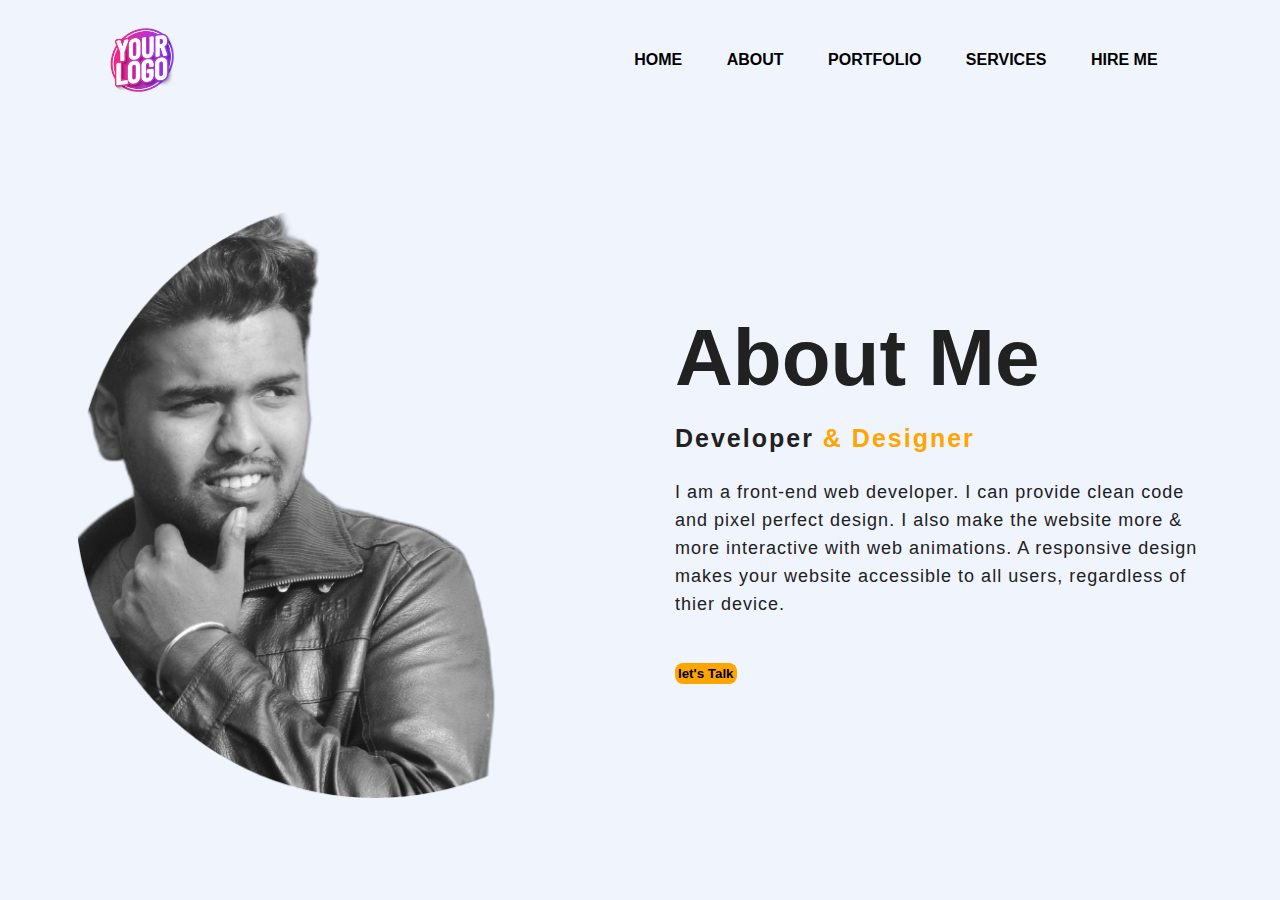
==== About.html @ a6809974 "Added index.html and about.html page" ====
<!DOCTYPE html>
<html lang="en">
<head>
    <meta charset="UTF-8">
    <meta name="viewport" content="width=device-width, initial-scale=1.0">
    <title>About me</title>
    <link rel="stylesheet" href="./styles.css">
</head>
<body>
    <div class="hero">
        <nav>
            <img src="images/logo.png" alt="logo png" class="logo">
            <ul>
                <li><a href="index.html">HOME</a></li>
                <li><a href="./About.html">ABOUT</a></li>
                <li><a href="./Portfolio.html">PORTFOLIO</a></li>
                <li><a href="./Services.html">SERVICES</a></li>
                <li><a href="./Hireme.html">HIRE ME</a></li>
            </ul>
        </nav>
        
        <section class="about">
           <div class="main">
              
              <img src="./images/boy8.png" alt="">
              <div class="about-text">
                <h1>About Me</h1>
                <h5>Developer <span>& Designer</span></h5>
                <p>I am a front-end web developer. 
                    I can provide clean code and pixel perfect design.
                    I also make the website more & more interactive with web animations.
                    A responsive design makes your website accessible to all users, regardless of thier device.</p>
                    <button type="button">let's Talk</button>
              </div>
           </div>
        </section>
       

        

    </div>
    
</body>
</html>
---- styles.css ----
/* Index page css starts here */

*{
    margin: 0;
    padding: 0;
    font-family: sans-serif;
    box-sizing: border-box;
}

/*  div = hero */

.hero{
    position: relative;
    width: 100%;
    height: 100vh;
    background: #eff4fd;
}

/* nav bar */

nav{
    display: flex;
    width: 84%;
    margin: auto;
    padding: 20px 0;
    align-items: center;
    justify-content: space-between;
}

nav img {
    height: 80px;
    width: 80px;
}

nav ul li {
    display: inline-block;
    list-style: none;
    margin: 10px 20px;
}

nav ul li a{
     text-decoration: none; 
     color: #000;
     font-weight: bold;
}

nav ul li a:hover{
    color: red;
}

.detail{
    margin-left: 8%;
    margin-top: 13%;
}

.detail h1{
    font-size: 50px;
    color: #212121;
    margin-bottom: 20px;
}

span{
    color: orange;
}

.detail p{
    color: #555;
    line-height: 22px;
}

.detail a{
    background: #212121;
    padding: 10px 18px;
    text-decoration: none;
    font-weight: bold;
    color: #fff;
    display: inline-block;
    margin: 30px 0;
    border-radius: 5px;
}

.images{
    width: 40%;
    height: 80%;
    position: absolute;
    bottom: 0;
    right: 100px;
}

.images img{
    height: 100%;
    position: absolute;
    left: 67%;
    bottom: 0;
    transform: translate(-55%);
    transition: bottom 1s, left 1s;

}

.images:hover .shape{
    bottom: 60px;
}

.images:hover .boy{
   left: 70%;
}

/* Index page css ends here */



/* About page css starts here */

.about{
    width: 100%;
    padding: 78px 0px;
    background-color: #eff4fd;
}

.about img{
    height: auto;
    width: 420px;
}

.about-text{
    width: 550px;

}

.main{
    width: 1130px;
    max-width: 95%;
    margin: 0 auto;
    display: flex;
    align-items: center;
    justify-content: space-around;
}

 .main img{
    height: 600px;
    width: 600px;
} 

.about-text h1{
    color: #212121;
    font-size: 80px;
    text-transform: capitalize;
    margin-bottom: 20px;
}

.about-text h5{
    color: #212121;
    font-size: 25px;
    text-transform: capitalize;
    margin-bottom: 25px;
    letter-spacing: 2px ;
}

.about-text p{
    color: #212121;
    letter-spacing: 1px;
    line-height: 28px;
    font-size: 18px;
    margin-bottom: 45px;
}

button{
    background: orange;
    color: black;
    text-decoration: none;
    border: 3px solid transparent;
    font-weight: bold;
    padding: 13px 30 px;
    border-radius: 8px;
    transition: .4s;
}

button:hover{
    background: transparent;
    border: 7px solid orange;
    cursor: pointer;
}

/* About page css ends here */

/* Portfolio page css starts here */


/* Portfolio page css ends here */
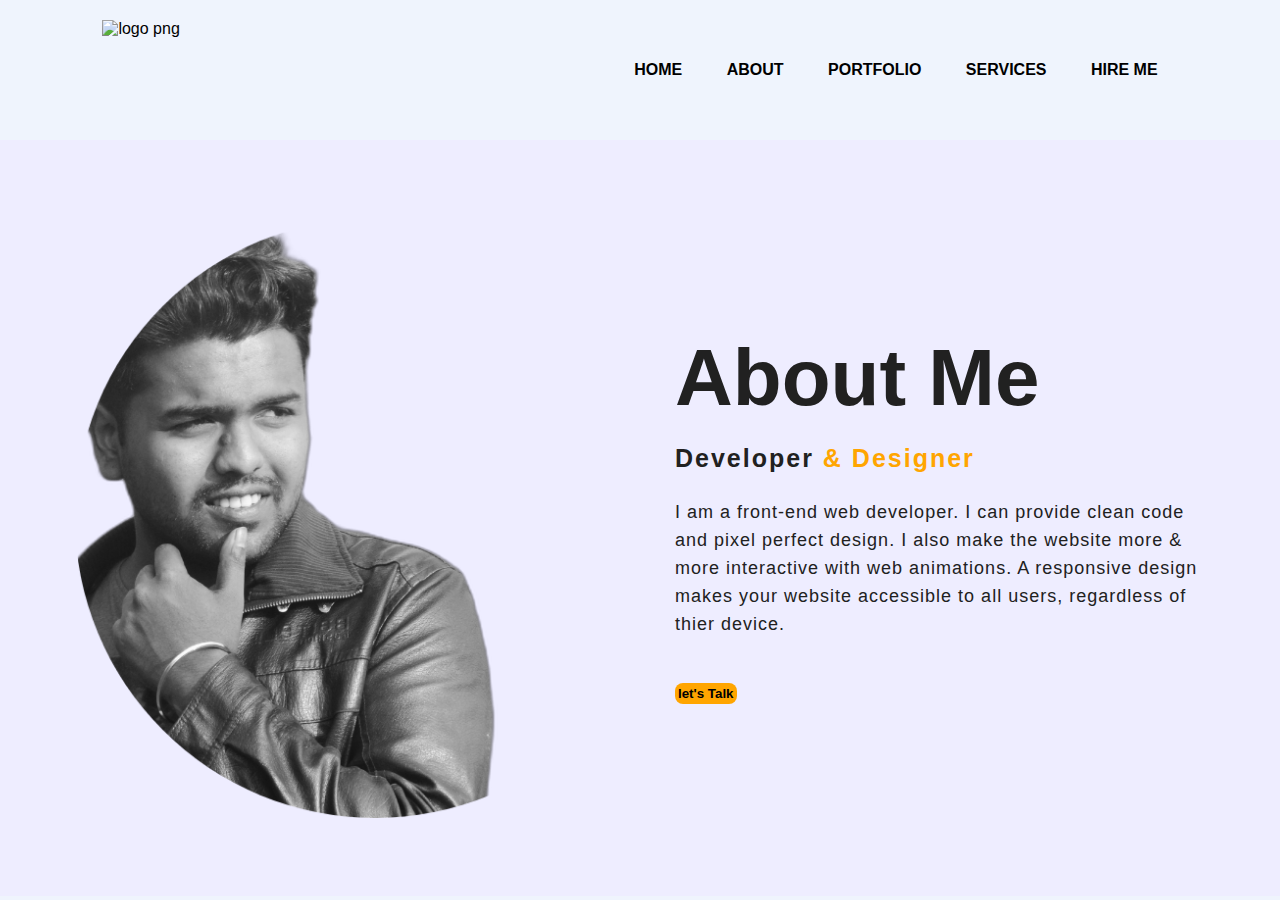
==== commit 694dcd2d: "Added some styling" ====
--- a/About.html
+++ b/About.html
@@ -9,7 +9,7 @@
 <body>
     <div class="hero">
         <nav>
-            <img src="images/logo.png" alt="logo png" class="logo">
+            <img src="images/logo1.png" alt="logo png" class="logo">
             <ul>
                 <li><a href="index.html">HOME</a></li>
                 <li><a href="./About.html">ABOUT</a></li>
--- a/styles.css
+++ b/styles.css
@@ -28,8 +28,8 @@
 }
 
 nav img {
-    height: 80px;
-    width: 80px;
+    height: 100px;
+    width: 250px;
 }
 
 nav ul li {
@@ -114,7 +114,7 @@
 .about{
     width: 100%;
     padding: 78px 0px;
-    background-color: #eff4fd;
+    background-color: #eeedff;
 }
 
 .about img{
